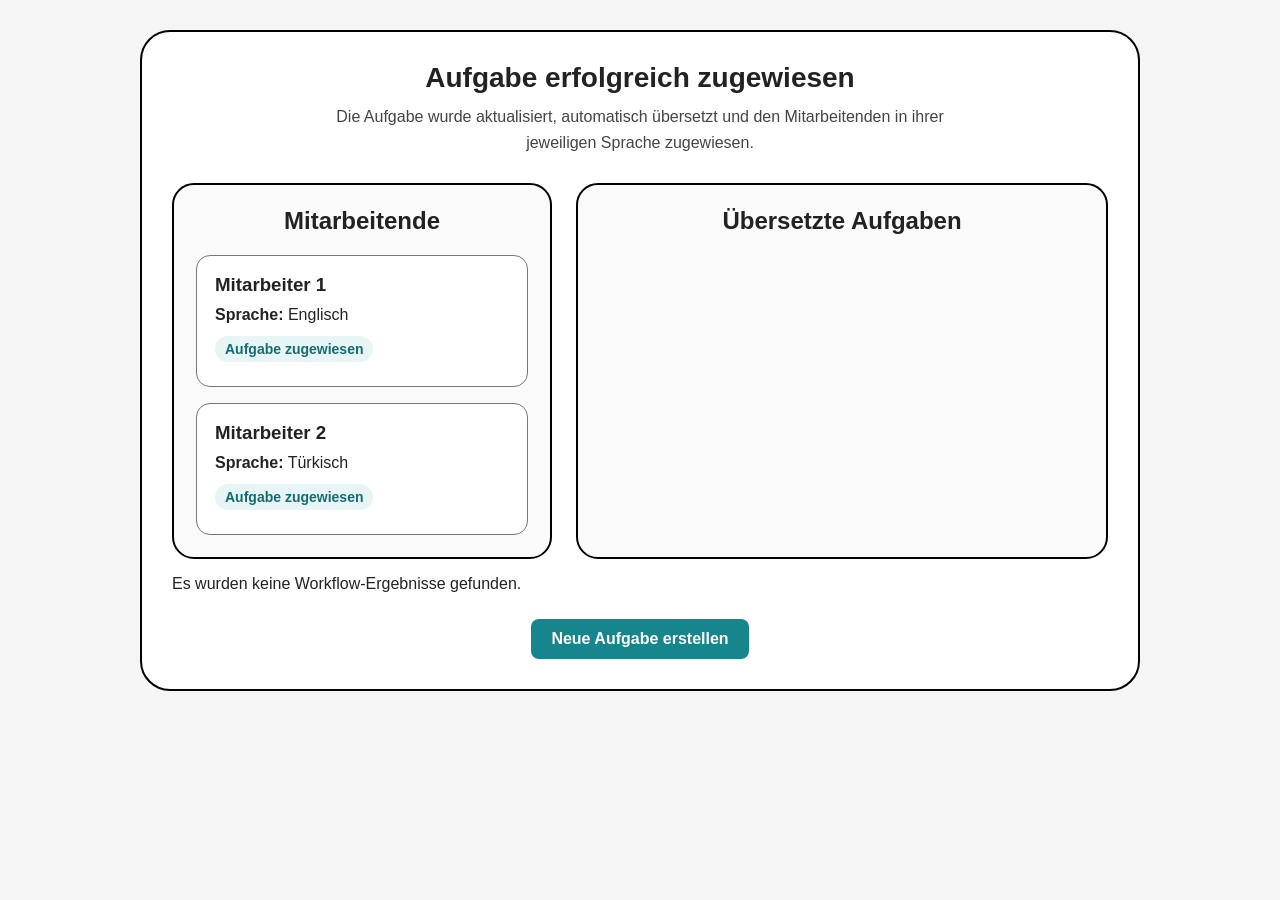
==== frontend/result.html @ 436f54df "frontend folder name was changed" ====
<!DOCTYPE html>
<html lang="de">

<head>
    <meta charset="UTF-8">
    <meta
        name="viewport"
        content="width=device-width, initial-scale=1.0"
    >

    <title>Ergebnis der Aufgabenverteilung</title>

    <link rel="stylesheet" href="style.css">
</head>

<body>

<main>

    <section class="result_section">

        <header class="result_header">

            <h1>Aufgabe erfolgreich zugewiesen</h1>

            <p>
                Die Aufgabe wurde aktualisiert, automatisch übersetzt
                und den Mitarbeitenden in ihrer jeweiligen Sprache
                zugewiesen.
            </p>

        </header>


        <div class="result_grid">

            <!-- Linke Spalte: fest eingetragene Mitarbeitende -->

            <div class="result_column">

                <h2>Mitarbeitende</h2>

                <div class="result_employee">

                    <h3>Mitarbeiter 1</h3>

                    <p>
                        <strong>Sprache:</strong>
                        Englisch
                    </p>

                    <p class="assignment_status">
                        Aufgabe zugewiesen
                    </p>

                </div>


                <div class="result_employee">

                    <h3>Mitarbeiter 2</h3>

                    <p>
                        <strong>Sprache:</strong>
                        Türkisch
                    </p>

                    <p class="assignment_status">
                        Aufgabe zugewiesen
                    </p>

                </div>

            </div>


            <!-- Rechte Spalte: wird mit JavaScript gefüllt -->

            <div class="result_column">

                <h2>Übersetzte Aufgaben</h2>

                <div id="translated-task-results">

                    <!--
                        Die übersetzten Aufgaben werden
                        hier mit JavaScript eingefügt.
                    -->

                </div>

            </div>

        </div>


        <p id="result-message"></p>


        <a
            class="back_button"
            href="frontend.html"
        >
            Neue Aufgabe erstellen
        </a>

    </section>

</main>


<script src="script.js"></script>

</body>

</html>
---- frontend/style.css ----
* {
    box-sizing: border-box;
}

body {
    margin: 0;
    background-color: #f5f5f5;
    color: #222222;
    font-family: Arial, sans-serif;
}

main {
    width: min(1000px, 92vw);
    margin: 30px auto;

    display: flex;
    flex-direction: column;
    align-items: center;
    gap: 28px;
}


/* Teamstruktur */

.main_container {
    width: min(600px, 100%);
    padding: 24px;

    border: 2px solid black;
    border-radius: 30px;
    background-color: white;

    display: flex;
    flex-direction: column;
    align-items: center;
    gap: 8px;
}

.main_container > h1 {
    margin: 0 0 14px;
    font-size: 28px;
}


/* Manager und Arbeitsgruppe */

.manager_container,
.workGroup_container {
    width: 70%;
    padding: 12px 16px;

    border: 2px solid black;
    border-radius: 20px;

    display: flex;
    flex-direction: column;
    align-items: center;
}

.manager_container h2,
.manager_container p,
.workGroup_container h2,
.workGroup_container p {
    margin: 0;
}

.manager_container h2,
.workGroup_container h2 {
    margin-bottom: 6px;
}


/* Pfeile */

.hierarchy_arrow {
    position: relative;

    width: 2px;
    height: 42px;
    margin: 3px 0;

    background-color: black;

    flex-shrink: 0;
}

.hierarchy_arrow::after {
    content: "";

    position: absolute;
    bottom: 0;
    left: 50%;

    width: 10px;
    height: 10px;

    border-right: 2px solid black;
    border-bottom: 2px solid black;

    transform: translateX(-50%) rotate(45deg);
}

.hierarchy_arrow span {
    position: absolute;
    top: 12px;
    left: 14px;

    padding: 2px 5px;

    background-color: white;

    font-size: 12px;
    white-space: nowrap;
}


/* Mitarbeitende */

.employee_container {
    width: 70%;
    padding: 14px;

    border: 2px solid black;
    border-radius: 20px;
}

.employee_container h2 {
    margin: 0 0 12px;
    text-align: center;
}

.employee_row {
    display: flex;
    gap: 12px;
}

.employee {
    width: 50%;
    padding: 10px;

    border: 2px solid black;
    border-radius: 14px;
}

.employee p {
    margin: 5px 0;
    font-size: 14px;
}


/* Aufgabenbereich */

.task_section {
    width: 100%;

    display: flex;
    align-items: stretch;
    gap: 24px;
}

.task_info,
.task_container {
    width: 50%;
    padding: 26px;

    border: 2px solid black;
    border-radius: 30px;
    background-color: white;
}


/* Erklärung */

.task_info {
    display: flex;
    flex-direction: column;
    justify-content: center;
}

.task_info h2 {
    margin: 0 0 14px;
    text-align: center;
}

.task_info p {
    margin: 0;

    color: #444444;

    font-size: 16px;
    line-height: 1.6;
}

.task_flow {
    margin-top: 22px;
    padding: 14px;

    border-radius: 10px;
    background-color: #e8f5f6;
    color: #116d73;

    display: flex;
    justify-content: center;
    align-items: center;
    gap: 9px;

    font-weight: bold;
}


/* Aufgabenformular */

.task_container h2 {
    margin: 0 0 20px;
    text-align: center;
}

.task_container form {
    display: flex;
    flex-direction: column;
    align-items: center;
}

.title_description {
    width: 100%;
    margin-bottom: 16px;

    display: flex;
    flex-direction: column;
    gap: 8px;
}

.title_description label {
    font-weight: bold;
}

.title_description input,
.title_description textarea {
    width: 100%;
    padding: 10px;

    border: 1px solid #777777;
    border-radius: 8px;

    font: inherit;
}

.title_description input:focus,
.title_description textarea:focus {
    border-color: #16858c;
    outline: 2px solid rgba(22, 133, 140, 0.18);
}

.title_description textarea {
    min-height: 90px;
    resize: vertical;
}

button {
    padding: 10px 20px;

    border: none;
    border-radius: 8px;

    background-color: #16858c;
    color: white;

    font-size: 16px;
    font-weight: bold;

    cursor: pointer;
}

button:hover {
    background-color: #116d73;
}


/* Tablet und Smartphone */

@media (max-width: 750px) {
    .task_section {
        flex-direction: column;
    }

    .task_info,
    .task_container {
        width: 100%;
    }
}

@media (max-width: 500px) {
    main {
        width: 94vw;
        margin: 16px auto;
    }

    .main_container {
        padding: 18px 12px;
    }

    .manager_container,
    .workGroup_container,
    .employee_container {
        width: 92%;
    }

    .employee_row {
        flex-direction: column;
    }

    .employee {
        width: 100%;
    }

    .task_flow {
        flex-wrap: wrap;
    }
}

























/* Ergebnisseite */

.result_section {
    width: 100%;
    padding: 30px;

    border: 2px solid black;
    border-radius: 30px;
    background-color: white;
}

.result_header {
    margin-bottom: 28px;
    text-align: center;
}

.result_header h1 {
    margin: 0 0 10px;
    font-size: 28px;
}

.result_header p {
    max-width: 650px;
    margin: 0 auto;

    color: #444444;
    line-height: 1.6;
}


/* Zwei Ergebnisspalten */

.result_grid {
    display: grid;
    grid-template-columns: 1fr 1.4fr;
    gap: 24px;
}

.result_column {
    padding: 22px;

    border: 2px solid black;
    border-radius: 22px;
    background-color: #fafafa;
}

.result_column > h2 {
    margin: 0 0 20px;
    text-align: center;
}


/* Mitarbeitende */

.result_employee {
    margin-bottom: 16px;
    padding: 18px;

    border: 1px solid #777777;
    border-radius: 14px;
    background-color: white;
}

.result_employee:last-child {
    margin-bottom: 0;
}

.result_employee h3 {
    margin: 0 0 10px;
}

.result_employee p {
    margin: 6px 0;
}

.assignment_status {
    display: inline-block;
    padding: 5px 10px;

    border-radius: 20px;
    background-color: #e8f5f6;
    color: #116d73;

    font-size: 14px;
    font-weight: bold;
}


/* Übersetzte Aufgaben */

.translated_task {
    position: relative;

    margin-bottom: 16px;
    padding: 20px;

    border: 1px solid #777777;
    border-radius: 14px;
    background-color: white;
}

.translated_task:last-child {
    margin-bottom: 0;
}

.translated_task h3 {
    margin: 12px 0 10px;
}

.translated_task p {
    margin: 0 0 16px;

    color: #444444;
    line-height: 1.5;
}

.task_language {
    display: inline-block;
    padding: 5px 10px;

    border-radius: 20px;
    background-color: #16858c;
    color: white;

    font-size: 13px;
    font-weight: bold;
}

.assigned_to {
    padding-top: 12px;

    border-top: 1px solid #dddddd;

    color: #116d73;
    font-size: 14px;
    font-weight: bold;
}


/* Zurück-Link */

.back_button {
    display: block;
    width: fit-content;

    margin: 26px auto 0;
    padding: 11px 20px;

    border-radius: 8px;

    background-color: #16858c;
    color: white;

    font-weight: bold;
    text-decoration: none;
}

.back_button:hover {
    background-color: #116d73;
}


/* Responsive Ergebnisseite */

@media (max-width: 750px) {
    .result_grid {
        grid-template-columns: 1fr;
    }
}

@media (max-width: 500px) {
    .result_section {
        padding: 20px 14px;
    }

    .result_column {
        padding: 16px;
    }
}
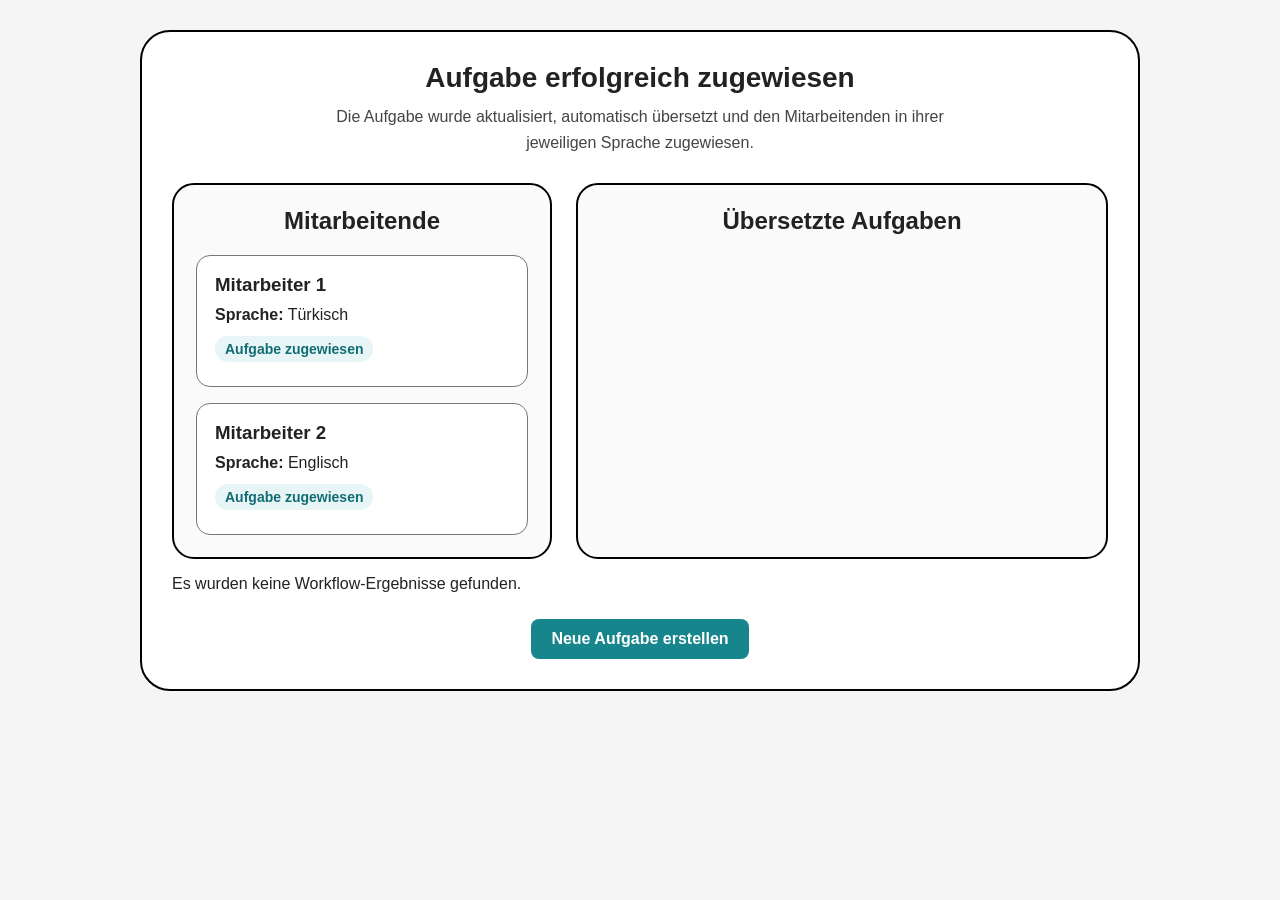
==== commit 0987e274: "name update" ====
--- a/frontend/result.html
+++ b/frontend/result.html
@@ -46,7 +46,7 @@
 
                     <p>
                         <strong>Sprache:</strong>
-                        Englisch
+                        Türkisch
                     </p>
 
                     <p class="assignment_status">
@@ -62,7 +62,7 @@
 
                     <p>
                         <strong>Sprache:</strong>
-                        Türkisch
+                        Englisch
                     </p>
 
                     <p class="assignment_status">
@@ -99,7 +99,7 @@
 
         <a
             class="back_button"
-            href="frontend.html"
+            href="index.html"
         >
             Neue Aufgabe erstellen
         </a>
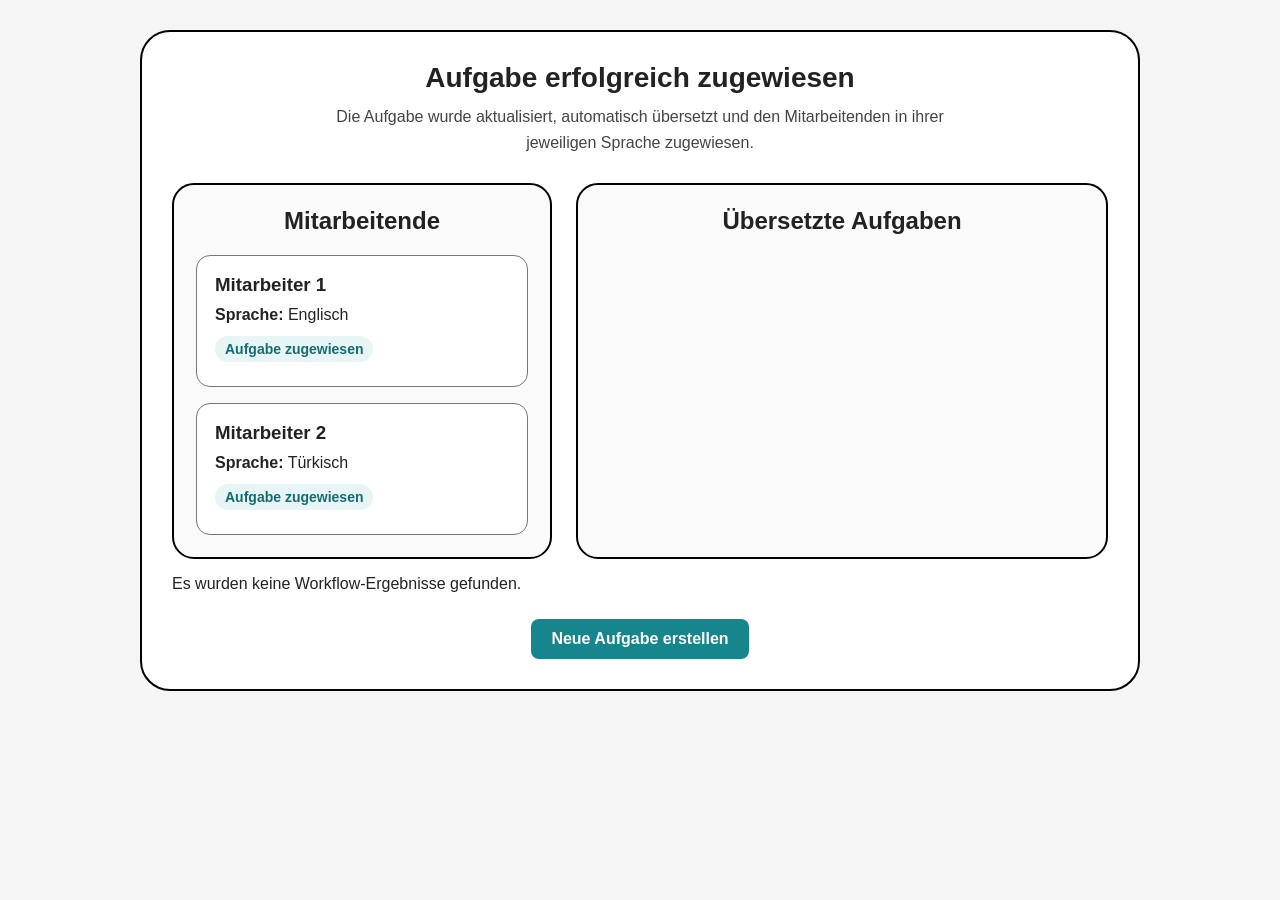
==== commit 61fc327d: "language name change" ====
--- a/frontend/result.html
+++ b/frontend/result.html
@@ -46,7 +46,7 @@
 
                     <p>
                         <strong>Sprache:</strong>
-                        Türkisch
+                        Englisch
                     </p>
 
                     <p class="assignment_status">
@@ -62,7 +62,7 @@
 
                     <p>
                         <strong>Sprache:</strong>
-                        Englisch
+                        Türkisch
                     </p>
 
                     <p class="assignment_status">
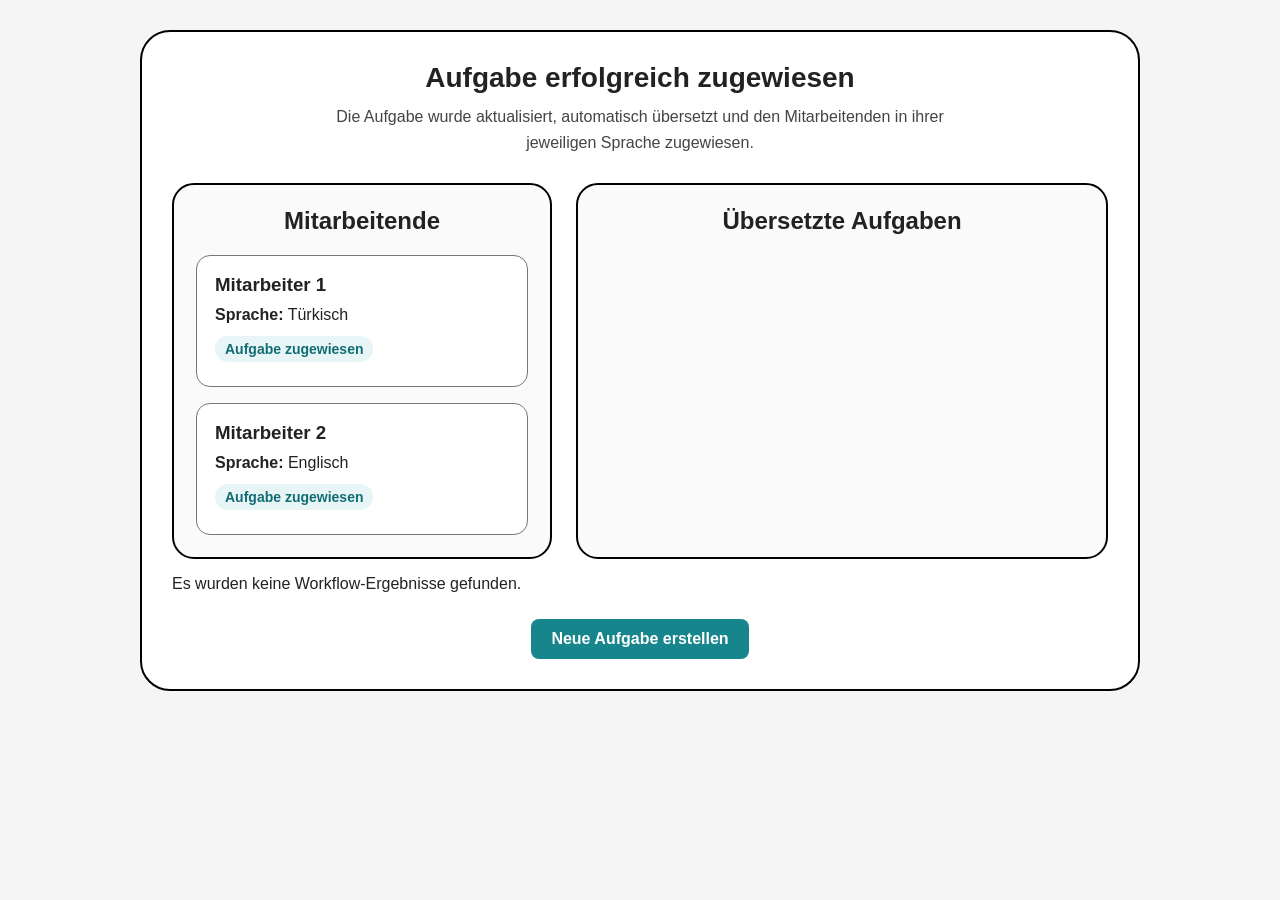
==== commit 3c42e02d: "correct name assignment" ====
--- a/frontend/result.html
+++ b/frontend/result.html
@@ -46,7 +46,7 @@
 
                     <p>
                         <strong>Sprache:</strong>
-                        Englisch
+                        Türkisch
                     </p>
 
                     <p class="assignment_status">
@@ -62,7 +62,7 @@
 
                     <p>
                         <strong>Sprache:</strong>
-                        Türkisch
+                        Englisch
                     </p>
 
                     <p class="assignment_status">
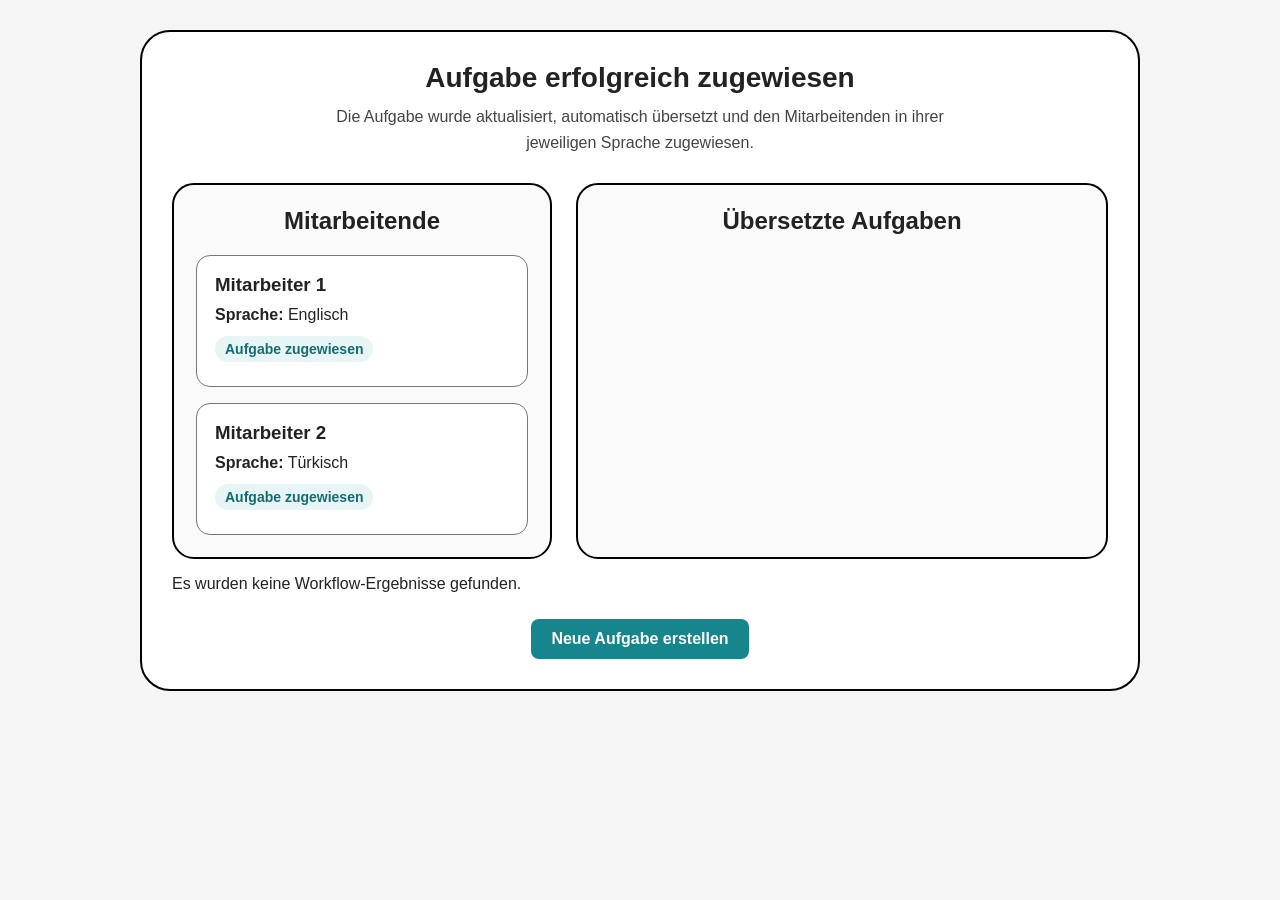
==== commit b7c0993f: "language mapping" ====
--- a/frontend/result.html
+++ b/frontend/result.html
@@ -46,7 +46,7 @@
 
                     <p>
                         <strong>Sprache:</strong>
-                        Türkisch
+                        Englisch
                     </p>
 
                     <p class="assignment_status">
@@ -62,7 +62,7 @@
 
                     <p>
                         <strong>Sprache:</strong>
-                        Englisch
+                        Türkisch
                     </p>
 
                     <p class="assignment_status">
